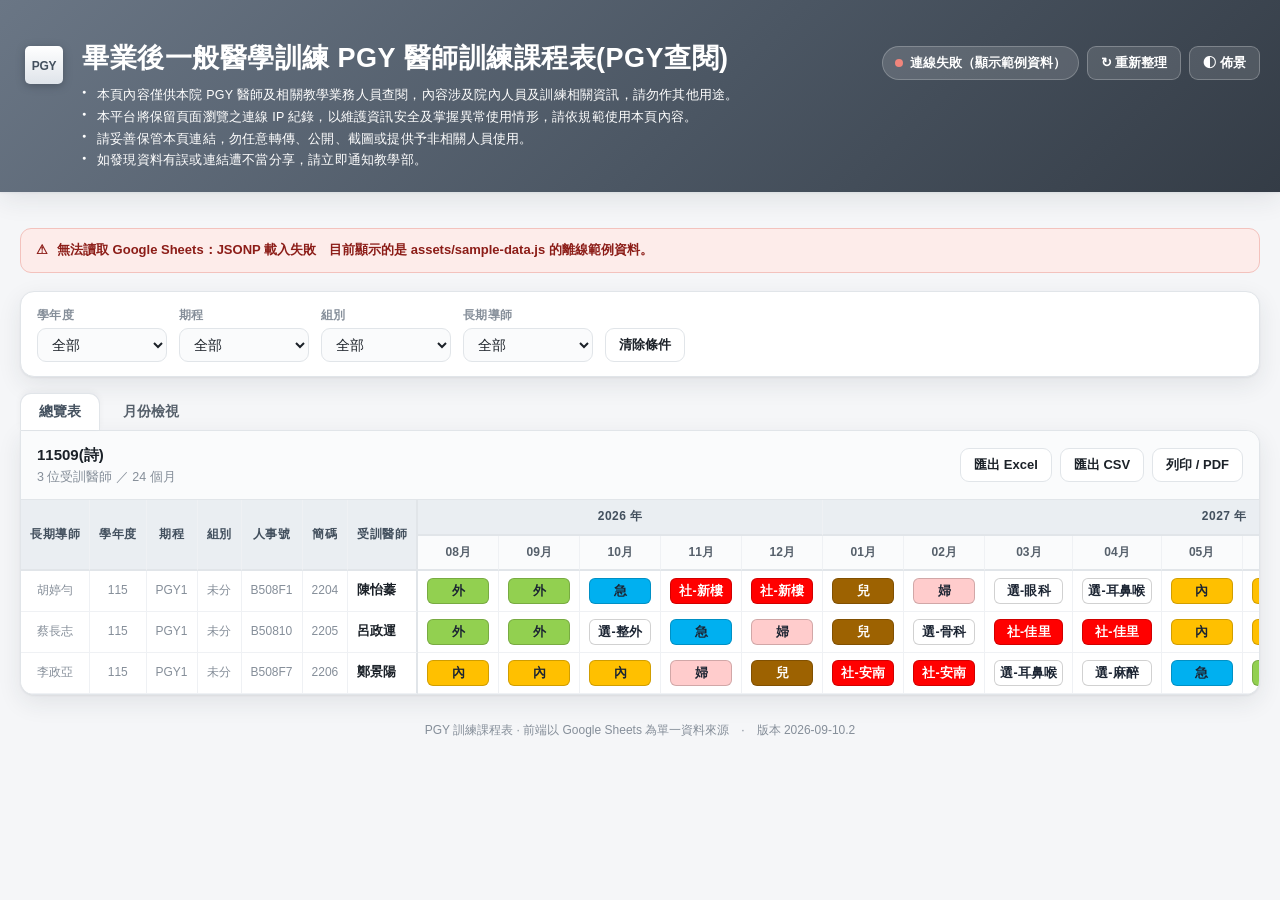
==== 115PGY.html @ 7b3f3a55 "115PGY.html 標題改為「畢業後一般醫學訓練 PGY 醫師訓練課程表(PGY查閱)」 <title>、<h1 id="title"> 與 meta description 一併更新； READ" ====
<!doctype html>
<html lang="zh-Hant">
<head>
<meta charset="utf-8">
<meta name="viewport" content="width=device-width,initial-scale=1">
<title>畢業後一般醫學訓練 PGY 醫師訓練課程表(PGY查閱)</title>
<meta name="description" content="PGY 輪訓課程表（PGY 查閱版），只保留總覽表與月份檢視，資料以 Google Sheets 為主。">
<link rel="icon" href="data:image/svg+xml,<svg xmlns='http://www.w3.org/2000/svg' viewBox='0 0 100 100'><text y='.9em' font-size='90'>🔲</text></svg>">
<!--
  115PGY.html — 精簡版
  由 index.html 裁減而來：只保留「總覽表」與「月份檢視」兩個頁籤，
  移除個人時程頁籤與公告欄，其餘（頁首、篩選列、錯誤提示、頁尾）維持不變。

  · 與 index.html / office.html 共用 assets/ 底下同一份
    config.js / app.js / style.css，改任何一邊的功能三頁都會同步。
  · <body class="gray"> 套用灰色系色票（index.html 粉色、office.html 橘色），
    整頁含表格、分頁與連結都會一起換色，深／淺色模式各有一組。
  · app.js 對不存在的介面元素會安靜跳過：
    沒有 #board 就不會去讀「公告」工作表，
    沒有個人時程頁籤，總覽表的姓名會自動變成純文字而非可點連結。
  · 保留 #banner：正常連線時它是空的完全看不到，
    只有在讀不到 Google Sheets、退回離線範例資料時才會顯示警告 ——
    少了它，使用者會把範例資料誤當成正式課表。
  · ?v= 是版本參數，改過 assets/ 內容要一併更新，否則瀏覽器會用舊快取。
-->
<link rel="stylesheet" href="assets/style.css?v=2026-09-10.2">
</head>
<!-- data-unit-filter：讓月份檢視在標題下方顯示科別複選按鈕列。
     上方的篩選列是「科別」單選（內、外、婦…），這排按鈕是「訓練單位」複選
     （選-眼科、社-郭綜…），兩者粒度不同，可以一起使用。 -->
<body class="gray" data-unit-filter>

<header class="top">
  <div class="wrap">
    <div class="brand">
      <!-- 正方形標誌。viewBox 是正方形，外框 .mark 為 48×44，
           預設的 preserveAspectRatio 會等比縮放並置中，不會被壓扁。 -->
      <svg class="mark" viewBox="0 0 44 44" role="img" aria-label="PGY">
        <defs>
          <linearGradient id="sq" x1="0" y1="0" x2="0" y2="1">
            <stop offset="0" stop-color="#FFFFFF"/>
            <stop offset="1" stop-color="#DFE4EA"/>
          </linearGradient>
        </defs>
        <rect x="3" y="3" width="38" height="38" rx="5" fill="url(#sq)"/>
        <text x="22" y="27" text-anchor="middle" font-family="'Noto Sans TC','PingFang TC',sans-serif"
              font-size="12" font-weight="800" letter-spacing="-.3" fill="#43505E">PGY</text>
      </svg>
      <div>
        <h1 id="title">畢業後一般醫學訓練 PGY 醫師訓練課程表(PGY查閱)</h1>
        <ul class="notice">
          <li>本頁內容僅供本院 PGY 醫師及相關教學業務人員查閱，內容涉及院內人員及訓練相關資訊，請勿作其他用途。</li>
          <li>本平台將保留頁面瀏覽之連線 IP 紀錄，以維護資訊安全及掌握異常使用情形，請依規範使用本頁內容。</li>
          <li>請妥善保管本頁連結，勿任意轉傳、公開、截圖或提供予非相關人員使用。</li>
          <li>如發現資料有誤或連結遭不當分享，請立即通知教學部。</li>
        </ul>
      </div>
    </div>
    <div class="top-actions">
      <span class="pill is-loading" id="status"><span class="dot"></span>讀取中…</span>
      <button class="btn ghost" id="btn-refresh" title="重新向 Google Sheets 取得最新資料">↻ 重新整理</button>
      <button class="btn ghost" id="btn-theme" title="切換深色 / 淺色">◐ 佈景</button>
    </div>
  </div>
</header>

<main class="wrap">

  <div id="banner"></div>

  <!-- 篩選列只留四個下拉與「清除條件」。
       沒有搜尋框、工作表下拉與科別色塊 —— app.js 對不存在的元素會安靜跳過，
       對應的篩選條件永遠是「全部」，不影響其他功能。
       少了工作表下拉，本頁固定顯示 config.js 的 DEFAULT_SHEET
       （留空＝試算表的第一個工作表）。 -->
  <section class="panel filters">
    <div class="filter-grid">
      <div class="field">
        <label for="f-year">學年度</label>
        <select id="f-year"></select>
      </div>
      <div class="field">
        <label for="f-stage">期程</label>
        <select id="f-stage"></select>
      </div>
      <div class="field">
        <label for="f-group">組別</label>
        <select id="f-group"></select>
      </div>
      <div class="field">
        <label for="f-mentor">長期導師</label>
        <select id="f-mentor"></select>
      </div>
      <div class="field">
        <label>&nbsp;</label>
        <button class="btn" id="btn-reset">清除條件</button>
      </div>
    </div>
  </section>

  <nav class="tabs" id="tabs">
    <button class="tab on" data-view="grid">總覽表</button>
    <button class="tab" data-view="month">月份檢視</button>
  </nav>

  <section class="panel view" id="view"></section>

  <p class="foot">PGY 訓練課程表 · 前端以 Google Sheets 為單一資料來源<span id="build"></span></p>
</main>

<script src="assets/config.js?v=2026-09-10.2"></script>
<script src="assets/sample-data.js?v=2026-09-10.2"></script>
<script src="assets/app.js?v=2026-09-10.2"></script>
</body>
</html>
---- assets/style.css ----
/* ================= PGY 訓練課程表 ================= */
:root{
  --bg:#faf5f7;
  --panel:#ffffff;
  --panel-2:#fdfafb;
  --ink:#1b2432;
  --ink-2:#5a6678;
  --ink-3:#8b95a6;
  --line:#efe3e8;
  --line-2:#f6edf1;
  --brand:#A83459;
  --brand-2:#C9456B;
  --brand-soft:#FCEBF1;
  --accent:#c8862b;
  --ok:#1c7a4f;
  --warn:#b06a00;
  --err:#b3261e;
  --shadow:0 1px 2px rgba(80,30,50,.06),0 8px 24px rgba(80,30,50,.08);
  /* 壓在 --brand 底色上的文字色。淺色模式 brand 夠深 → 白字；
     深色模式 brand 是亮粉／亮橘，白字只有 1.4:1，必須換成深色字。 */
  --on-brand:#ffffff;
  --radius:14px;
  --mono:ui-monospace,SFMono-Regular,"SF Mono",Menlo,Consolas,monospace;
  --sans:"Noto Sans TC","PingFang TC","Microsoft JhengHei",-apple-system,BlinkMacSystemFont,"Segoe UI",Roboto,sans-serif;
}
[data-theme="dark"]{
  --bg:#180f14;
  --panel:#241a1f;
  --panel-2:#2b1f25;
  --ink:#f5ebef;
  --ink-2:#c4aeb7;
  --ink-3:#96808a;
  --line:#3d2c34;
  --line-2:#32242b;
  --brand:#F0A0BC;
  --brand-2:#F7BBD0;
  --brand-soft:#3B2430;
  --accent:#e0ac5c;
  --ok:#5fce9c;
  --warn:#e2b062;
  --err:#f0857c;
  --shadow:0 1px 2px rgba(0,0,0,.3),0 8px 24px rgba(0,0,0,.35);
  --on-brand:#241a1f;
}
*{box-sizing:border-box}
html,body{margin:0;padding:0}
/* .btn 等元素自己指定了 display，會蓋掉瀏覽器對 hidden 屬性的預設處理，
   所以這裡補一條 —— 程式用 el.hidden 切換顯示才會生效。 */
[hidden]{display:none!important}
body{
  font-family:var(--sans);
  background:var(--bg);
  color:var(--ink);
  font-size:14px;
  line-height:1.6;
  -webkit-font-smoothing:antialiased;
}
button,input,select{font-family:inherit;font-size:inherit;color:inherit}
a{color:var(--brand-2)}

/* ---------- Layout ---------- */
.wrap{max-width:1680px;margin:0 auto;padding:20px 20px 64px}

/* ---------- Header ---------- */
.top{
  background:linear-gradient(135deg,#C9456B 0%,#A83459 55%,#8C2A4B 100%);
  color:#fff;padding:22px 0 20px;box-shadow:var(--shadow);
}
[data-theme="dark"] .top{background:linear-gradient(135deg,#7A2C48 0%,#5C2036 60%,#431627 100%)}
.top .wrap{padding-bottom:0;display:flex;flex-wrap:wrap;gap:16px;align-items:flex-start;justify-content:space-between}
.brand{display:flex;align-items:flex-start;gap:14px;min-width:0}
/* margin-top：標題下多了提醒文字後整塊變高，標誌要對齊標題那一行、不要垂直置中 */
.brand .mark{
  width:48px;height:44px;flex:none;display:block;margin-top:1px;
  filter:drop-shadow(0 2px 4px rgba(60,10,30,.28));
}
.brand h1{margin:0;font-size:27px;font-weight:800;letter-spacing:.5px;line-height:1.25}
/* 標題下的使用提醒。字色直接繼承頁首文字色、不用半透明 ——
   半透明白字在粉色頁首最亮端只有 4.0:1，不足 4.5:1；
   「細體小字」靠字級與字重表現，不靠降低不透明度。 */
.brand .notice{
  list-style:none;margin:9px 0 0;padding:0;
  font-size:12.5px;font-weight:400;line-height:1.75;letter-spacing:.2px;
}
.brand .notice li{position:relative;padding-left:15px}
.brand .notice li::before{content:'●';position:absolute;left:0;top:.5em;font-size:7px;line-height:1}
.brand p{margin:2px 0 0;font-size:12.5px;color:rgba(255,255,255,.82)}
.top-actions{display:flex;align-items:center;gap:8px;flex-wrap:wrap;margin-top:4px}

/* ---------- Status pill ---------- */
.pill{
  display:inline-flex;align-items:center;gap:7px;
  padding:6px 12px;border-radius:999px;font-size:12.5px;font-weight:600;
  background:rgba(255,255,255,.14);border:1px solid rgba(255,255,255,.22);color:#fff;
}
.pill .dot{width:8px;height:8px;border-radius:50%;background:#8fd3b0;flex:none}
.pill.is-sample .dot{background:#f0c265}
.pill.is-error .dot{background:#f0857c}
.pill.is-loading .dot{background:#9fd0f0;animation:blink 1s infinite}
@keyframes blink{50%{opacity:.25}}

/* ---------- Buttons ---------- */
.btn{
  display:inline-flex;align-items:center;gap:6px;
  padding:7px 13px;border-radius:9px;border:1px solid var(--line);
  background:var(--panel);color:var(--ink);cursor:pointer;font-size:13px;font-weight:600;
  transition:.15s;white-space:nowrap;
}
.btn:hover{border-color:var(--brand);color:var(--brand);background:var(--panel-2)}
.btn:active{transform:translateY(1px)}
.btn.ghost{background:rgba(255,255,255,.12);border-color:rgba(255,255,255,.25);color:#fff}
.btn.ghost:hover{background:rgba(255,255,255,.22);color:#fff;border-color:rgba(255,255,255,.45)}
.btn.primary{background:var(--brand);border-color:var(--brand);color:#fff}
.btn.primary:hover{background:var(--brand-2);border-color:var(--brand-2);color:#fff}
.btn[disabled]{opacity:.5;cursor:not-allowed}

/* ---------- Panels ---------- */
.panel{background:var(--panel);border:1px solid var(--line);border-radius:var(--radius);box-shadow:var(--shadow)}
.panel + .panel{margin-top:16px}

/* ---------- Filter bar ---------- */
.filters{margin-top:18px;padding:14px 16px}
.filter-grid{display:flex;flex-wrap:wrap;gap:12px;align-items:flex-end}
.field{display:flex;flex-direction:column;gap:4px;min-width:0}
.field label{font-size:11.5px;font-weight:700;color:var(--ink-3);letter-spacing:.4px}
.field select,.field input{
  padding:7px 10px;border-radius:9px;border:1px solid var(--line);
  background:var(--panel-2);min-width:130px;max-width:100%;outline:none;transition:.15s;
}
.field input{min-width:210px}
.field select:focus,.field input:focus{border-color:var(--brand);box-shadow:0 0 0 3px var(--brand-soft)}
.field.grow{flex:1 1 220px}
.field.grow input{width:100%}
.filter-foot{
  display:flex;flex-wrap:wrap;gap:10px;align-items:center;justify-content:space-between;
  margin-top:12px;padding-top:12px;border-top:1px dashed var(--line);
}
.chips{display:flex;flex-wrap:wrap;gap:6px;align-items:center}
.chip{
  display:inline-flex;align-items:center;gap:6px;
  padding:4px 11px;border-radius:999px;border:1px solid var(--line);
  background:var(--panel-2);cursor:pointer;font-size:12.5px;font-weight:600;
  color:var(--ink-2);transition:.15s;user-select:none;
}
.chip:hover{border-color:var(--brand)}
.chip .sw{width:11px;height:11px;border-radius:3px;flex:none;border:1px solid rgba(0,0,0,.28)}
.chip.on{background:var(--brand);border-color:var(--brand);color:#fff}
.chip.on .sw{border-color:rgba(255,255,255,.6)}

/* ---------- Tabs ---------- */
.tabs{display:flex;gap:4px;margin:16px 0 0;flex-wrap:wrap}
.tab{
  padding:9px 18px;border-radius:11px 11px 0 0;border:1px solid transparent;border-bottom:none;
  background:transparent;color:var(--ink-2);cursor:pointer;font-weight:700;font-size:13.5px;transition:.15s;
}
.tab:hover{color:var(--brand)}
.tab.on{background:var(--panel);border-color:var(--line);color:var(--brand);box-shadow:0 -2px 6px rgba(20,35,60,.04)}
.view{border-radius:0 var(--radius) var(--radius) var(--radius);overflow:hidden}
.view-head{
  display:flex;flex-wrap:wrap;gap:10px;align-items:center;justify-content:space-between;
  padding:12px 16px;border-bottom:1px solid var(--line);background:var(--panel-2);
}
.view-head h2{margin:0;font-size:15px;font-weight:700}
.view-head .sub{font-size:12.5px;color:var(--ink-3);font-weight:500}

/* ---------- Matrix table ---------- */
.tscroll{overflow:auto;max-height:calc(100vh - 220px)}
table.grid{border-collapse:separate;border-spacing:0;width:100%;font-size:13px}
table.grid th,table.grid td{
  border-right:1px solid var(--line-2);border-bottom:1px solid var(--line-2);
  padding:7px 9px;white-space:nowrap;text-align:center;
}
table.grid thead th{
  position:sticky;top:0;z-index:3;background:var(--panel-2);
  font-size:12px;font-weight:700;color:var(--ink-2);
  border-bottom:2px solid var(--line);
}
table.grid thead tr.yrow th{top:0;z-index:4;background:var(--brand-soft);color:var(--brand);letter-spacing:.5px}
table.grid thead tr.mrow th{top:31px;z-index:3}
/* 七個固定欄一起黏在左側，實際 left 由 JS 逐欄累加寬度算出 */
table.grid td.fx,table.grid th.fx{
  position:sticky;left:auto;z-index:2;background:var(--panel);
}
table.grid td.name{text-align:left}
table.grid thead th.fx{z-index:5;background:var(--panel-2)}
/* 特異性要壓過 `thead tr.yrow th`，否則年份表頭會蓋住固定欄表頭 */
table.grid thead tr.yrow th.fx,
table.grid thead tr.mrow th.fx{z-index:6;background:var(--brand-soft)}
/* 只在固定欄區塊的最後一欄畫分隔線，區隔固定欄與月份欄 */
table.grid th.fx-last,table.grid td.fx-last{border-right:2px solid var(--line)}
/* 窄螢幕只釘住「受訓醫師」欄，其餘固定欄會從它下面捲過去 */
table.grid td.fx-id{z-index:3}
table.grid thead th.fx-id{z-index:7}
table.grid tbody tr:hover td{background:var(--brand-soft)}
table.grid tbody tr:hover td.fx{background:var(--brand-soft)}
table.grid td.name{font-weight:700;color:var(--ink);text-align:left}
table.grid td.dim{color:var(--ink-3);font-size:12px}
table.grid .cell{
  display:block;border-radius:6px;padding:3px 6px;font-weight:600;font-size:12.5px;
  min-width:62px;letter-spacing:.2px;
  /* 用內描邊而非 border，白色色塊在白底上才看得見，且不影響版面寬度 */
  box-shadow:inset 0 0 0 1px rgba(0,0,0,.16);
}
table.grid td.empty{background:repeating-linear-gradient(45deg,transparent,transparent 5px,var(--line-2) 5px,var(--line-2) 6px)}
table.grid tbody tr.faded{opacity:.28}
table.grid td.q1{border-left:2px solid var(--line)}
.rowbtn{
  border:none;background:none;padding:0;font:inherit;color:var(--brand);
  font-weight:700;cursor:pointer;text-decoration:underline;text-underline-offset:3px;
}
.rowbtn:hover{color:var(--accent)}

/* ---------- Month view ---------- */
.mgrid{display:grid;grid-template-columns:repeat(auto-fill,minmax(min(310px,100%),1fr));gap:14px;padding:16px}
.mcard{border:1px solid var(--line);border-radius:12px;overflow:hidden;background:var(--panel-2)}
.mcard h3{
  margin:0;padding:9px 13px;font-size:13.5px;font-weight:700;
  display:flex;align-items:center;justify-content:space-between;gap:8px;color:#1b2432;
  box-shadow:inset 0 0 0 1px rgba(0,0,0,.12);
}
.mcard ul{list-style:none;margin:0;padding:8px 13px 12px;display:flex;flex-direction:column;gap:5px}
.mcard li{display:flex;align-items:center;gap:8px;font-size:13px;border-bottom:1px dashed var(--line-2);padding-bottom:5px}
.mcard li:last-child{border-bottom:none;padding-bottom:0}
.mcard li b{font-weight:700;white-space:nowrap;flex:none}
.mcard li span{color:var(--ink-3);font-size:11.5px;margin-left:auto;font-variant-numeric:tabular-nums;
               white-space:nowrap;flex:none;padding-left:4px}
.mcard li .pid{
  font-style:normal;font-size:inherit;font-weight:700;color:var(--ink);
  min-width:58px;flex:none;font-variant-numeric:tabular-nums;
}
.mcard li .vtag{
  font-style:normal;font-size:11px;font-weight:600;color:var(--ink-2);
  background:var(--panel);border:1px solid var(--line);border-radius:5px;padding:0 6px;
  /* 空間不夠時由這個標籤縮短，名字與期程不折行 */
  flex:0 1 auto;min-width:0;overflow:hidden;text-overflow:ellipsis;white-space:nowrap;
}
.count-badge{background:rgba(0,0,0,.16);border-radius:999px;padding:1px 9px;font-size:11.5px;font-weight:800}

/* ---------- 月份檢視：科別複選篩選 ---------- */
.ufilter{padding:12px 16px;border-bottom:1px solid var(--line);background:var(--panel-2)}
.ufilter-title{font-size:11.5px;font-weight:700;color:var(--ink-3);letter-spacing:.4px;margin-bottom:8px}
.ufilter .chips{max-height:132px;overflow:auto;gap:6px}
.ufilter-sel{
  display:flex;flex-wrap:wrap;align-items:center;gap:6px;
  margin-top:10px;padding-top:10px;border-top:1px dashed var(--line);font-size:12.5px;
}
.ufilter-sel .lbl{
  font-weight:800;color:#fff;background:var(--brand);
  border-radius:6px;padding:2px 9px;font-size:12px;letter-spacing:.4px;
}
.ufilter-sel b{
  font-weight:700;color:var(--brand);background:var(--brand-soft);
  border:1px solid var(--line);border-radius:999px;padding:2px 10px;
}
.ufilter-sel .btn{margin-left:auto;padding:5px 11px;font-size:12.5px}
.ufilter-sel.none{color:var(--ink-3);font-weight:500}
@media (max-width:520px){
  .ufilter{padding:10px 12px}
  .ufilter .chips{max-height:150px}
  .ufilter-sel .btn{margin-left:0;width:100%;justify-content:center}
}

/* ---------- Person view ---------- */
.pfind{display:flex;gap:8px;align-items:center;flex-wrap:wrap;max-width:100%}
.pfind input{
  padding:7px 11px;border-radius:9px;border:1px solid var(--line);
  background:var(--panel-2);flex:1 1 180px;min-width:0;outline:none;transition:.15s;
}
.pfind input:focus{border-color:var(--brand);box-shadow:0 0 0 3px var(--brand-soft)}
.plist{padding:16px;display:flex;flex-direction:column;gap:14px}
.pcard{border:1px solid var(--line);border-radius:12px;background:var(--panel-2);overflow:hidden}
.pcard header{
  display:flex;flex-wrap:wrap;gap:8px 18px;align-items:center;
  padding:11px 15px;border-bottom:1px solid var(--line);background:var(--panel);
}
.pcard header .pn{font-size:16px;font-weight:800;letter-spacing:.5px}
.pcard header .kv{font-size:12.5px;color:var(--ink-2)}
.pcard header .kv b{color:var(--ink);font-weight:700}
.pcard header .spacer{margin-left:auto}
.tl{display:flex;overflow-x:auto;padding:14px 15px;gap:0}
.tl .seg{
  flex:none;min-width:84px;border-radius:9px;margin-right:5px;padding:8px 10px;
  display:flex;flex-direction:column;gap:3px;border:1px solid rgba(0,0,0,.16);
}
.tl .seg .m{font-size:11px;font-weight:700;opacity:.8;font-variant-numeric:tabular-nums}
.tl .seg .v{font-size:13.5px;font-weight:800}
.tl .seg.blank{background:var(--panel);border-style:dashed;border-color:var(--line);color:var(--ink-3)}
.psum{display:flex;flex-wrap:wrap;gap:6px;padding:0 15px 13px}
.psum .s{display:inline-flex;align-items:center;gap:5px;font-size:12px;font-weight:700;padding:3px 9px;border-radius:999px;border:1px solid rgba(0,0,0,.16)}

/* ---------- Misc ---------- */
.empty-state{padding:56px 20px;text-align:center;color:var(--ink-3)}
.empty-state .big{font-size:38px;margin-bottom:8px;opacity:.5}
.note{
  margin-top:16px;padding:13px 16px;border-radius:12px;font-size:12.5px;line-height:1.7;
  background:var(--panel);border:1px solid var(--line);color:var(--ink-2);box-shadow:var(--shadow);
}
.note b{color:var(--ink)}
.note code{
  font-family:var(--mono);font-size:12px;background:var(--brand-soft);
  color:var(--brand);padding:1px 6px;border-radius:5px;
}
.banner{
  margin-top:16px;padding:11px 15px;border-radius:11px;font-size:13px;font-weight:600;
  border:1px solid;display:flex;gap:9px;align-items:flex-start;
}
.banner.warn{background:#fff7e8;border-color:#f0d9a8;color:#7a5200}
.banner.err{background:#fdecea;border-color:#f3c2bd;color:#8c1d18}
[data-theme="dark"] .banner.warn{background:#2b2415;border-color:#5a4a25;color:#e6c485}
[data-theme="dark"] .banner.err{background:#2e1a18;border-color:#5e2f2b;color:#f0a49c}
.foot{margin-top:26px;text-align:center;font-size:12px;color:var(--ink-3)}

/* ---------- 公告欄（留言板） ----------
   內容來自 Google Sheets 的「公告」工作表；沒有任何一則時，
   app.js 會把 #board 設成 hidden，整塊不佔位置。
   顏色全部用色票變數，office.html 的橘色系會自動跟著換。 */
.board{margin-top:16px;padding:14px 16px 4px}
.board-head{
  display:flex;align-items:center;justify-content:space-between;
  gap:10px;flex-wrap:wrap;margin-bottom:2px;
}
.board-head h2{
  margin:0;font-size:15px;font-weight:800;color:var(--brand);
  display:flex;align-items:center;gap:9px;letter-spacing:.3px;
}
/* 未讀數：橫幅式提醒，不用純色小紅點 —— 色盲使用者也讀得到「幾則未讀」 */
.board-n{
  font-size:11.5px;font-weight:700;letter-spacing:.2px;
  padding:2px 9px;border-radius:999px;
  background:var(--brand-soft);color:var(--brand);border:1px solid var(--line);
}
.board-tools{display:flex;gap:8px;flex-wrap:wrap}
.btn.sm{padding:4px 10px;font-size:12px;border-radius:8px}

.board-list{list-style:none;margin:0;padding:0}
.board-item{
  padding:11px 0 11px 12px;border-top:1px dashed var(--line);
  border-left:3px solid transparent;border-top-left-radius:2px;
}
.board-list li:first-child{border-top:none}
.board-item.is-new{border-left-color:var(--brand-2);background:linear-gradient(90deg,var(--brand-soft),transparent 46%)}
.board-line{display:flex;align-items:baseline;gap:8px;flex-wrap:wrap}
/* 公告日期：等寬數字讓多則的日期上下對齊；右邊一條細線與標題分隔 */
.board-date{
  flex:none;font-size:12.5px;font-weight:700;color:var(--ink-3);
  font-variant-numeric:tabular-nums;letter-spacing:.2px;
  padding-right:9px;border-right:1px solid var(--line);
}
.board-title{font-size:14.5px;font-weight:800;color:var(--ink);line-height:1.5}
.board-pin,.board-tag,.board-new{
  flex:none;font-size:11px;font-weight:700;letter-spacing:.3px;
  padding:1px 8px;border-radius:999px;border:1px solid var(--line);
}
.board-pin{background:var(--brand);border-color:var(--brand);color:var(--on-brand)}
.board-tag{background:var(--panel-2);color:var(--ink-2)}
.board-new{background:transparent;border-color:var(--brand-2);color:var(--brand-2)}
.board-text{margin-top:4px;font-size:13.5px;color:var(--ink-2);line-height:1.75;word-break:break-word}
.board-meta{margin-top:5px;font-size:12px;color:var(--ink-3);font-variant-numeric:tabular-nums}

@media (max-width:520px){
  .board{padding:12px 13px 2px}
  .board-title{font-size:14px}
}

/* ---------- Print ---------- */
@media print{
  body{background:#fff}
  .top,.filters,.tabs,.top-actions,.view-head .btn,.note,.foot,.banner,.board{display:none!important}
  .wrap{max-width:none;padding:0}
  .panel{box-shadow:none;border:none}
  .tscroll{max-height:none;overflow:visible}
  table.grid{font-size:10px}
  table.grid th,table.grid td{padding:3px 4px}
  table.grid .cell{-webkit-print-color-adjust:exact;print-color-adjust:exact}
  .view{border-radius:0}
}
/* ---------- 響應式 ---------- */
@media (max-width:900px){
  .wrap{padding:16px 14px 48px}
  /* 固定欄的水平黏著由 JS 在此寬度以下關閉（見 app.js 的 FX_MIN_WIDTH） */
}

@media (max-width:720px){
  .wrap{padding:14px 12px 44px}
  .top{padding:16px 0 14px}
  .brand h1{font-size:22px}
  .brand .notice{font-size:12px;line-height:1.7}
  .brand .mark{width:40px;height:37px}
  /* 保留內部捲動高度，表頭才能黏住；設 none 會讓年／月表頭跟著捲走 */
  .tscroll{max-height:68vh}
  .field.grow{flex:1 1 100%}
  .view-head{padding:11px 13px}
  .mgrid{padding:13px;gap:12px}
  .plist{padding:13px;gap:12px}
}

@media (max-width:520px){
  .wrap{padding:12px 10px 40px}
  .top .wrap{gap:10px}
  .brand h1{font-size:19px}
  .brand .notice{font-size:11.5px;line-height:1.65;margin-top:7px}
  .brand p{font-size:11.5px}
  .top-actions{width:100%}
  .top-actions .pill{order:-1}
  .filters{padding:12px}
  .filter-grid{gap:10px}
  .field select,.field input{min-width:0;width:100%}
  .field{flex:1 1 calc(50% - 5px)}
  .field.grow{flex:1 1 100%}
  .filter-grid .field:last-child{flex:0 0 auto}   /* 清除條件不要撐成整列 */
  .tab{padding:8px 13px;font-size:13px}
  .view-head{padding:10px 12px}
  .view-head h2{font-size:14px}
  .tscroll{max-height:70vh}
  table.grid{font-size:12.5px}
  table.grid th,table.grid td{padding:6px 7px}
  .pcard header{padding:10px 12px;gap:6px 12px}
  .pcard header .pn{font-size:15px}
  .mcard li .pid{min-width:52px}
}

/* ---------- office.html：黃色系 ---------- */
/* index.html 是粉色系，office.html 走黃色系，兩頁一眼分得出來。
   色票直接覆寫在 body.office 上，所以整頁（含表格、分頁、連結）一起換色。
   深色模式要另外寫一組：[data-theme="dark"] 定義在 :root，
   若只寫 body.office 的淺色版，會反過來蓋掉深色模式的色票。 */
body.office{
  --bg:#FFF8F1;
  --panel-2:#FFFCF8;
  --line:#F7E3CE;
  --line-2:#FDF1E4;
  --brand:#C2410C;
  --brand-2:#EA580C;
  --brand-soft:#FFEBD6;
  --shadow:0 1px 2px rgba(120,60,10,.07),0 8px 24px rgba(120,60,10,.10);
}
[data-theme="dark"] body.office{
  --bg:#1C1208;
  --panel:#2A1C0E;
  --panel-2:#332312;
  --ink:#fbeee0;
  --ink-2:#d4b394;
  --ink-3:#a4866a;
  --line:#463020;
  --line-2:#3a2718;
  --brand:#FFA94D;
  --brand-2:#FFC078;
  --brand-soft:#42280F;
}

/* 鮮豔的橘色亮度高，白字最多只有 2.4:1 完全看不見；
   要壓到白字達標就得暗到接近鏽紅，整條看起來死氣沉沉。
   所以這裡走「鮮豔橘底 + 深棕文字」，四段漸層讓顏色有流動感。 */
body.office .top{
  background:linear-gradient(120deg,#FFB347 0%,#FF9A3C 30%,#FB8500 65%,#F26B0A 100%);
  color:#4A1D00;
}
body.office .brand p{color:#4A1D00}   /* 半透明在漸層最深端只有 3.8:1；
                                          不透明才全段 ≥4.69:1，層次靠字級與粗細區分 */
body.office .pill{background:rgba(255,255,255,.42);border-color:rgba(74,29,0,.20);color:#4A1D00}
body.office .btn.ghost{background:rgba(255,255,255,.42);border-color:rgba(74,29,0,.22);color:#4A1D00}
body.office .btn.ghost:hover{background:rgba(255,255,255,.72);border-color:rgba(74,29,0,.40);color:#4A1D00}
body.office .pill .dot{background:#146c43}
body.office .pill.is-sample .dot{background:#8a5a00}
body.office .pill.is-error .dot{background:#9e1c14}
body.office .pill.is-loading .dot{background:#4A1D00}

[data-theme="dark"] body.office .top{
  background:linear-gradient(120deg,#C2540A 0%,#B04705 45%,#8E3704 100%);
  color:#fff3e4;
}
[data-theme="dark"] body.office .brand p{color:rgba(255,243,228,.84)}
[data-theme="dark"] body.office .pill,
[data-theme="dark"] body.office .btn.ghost{
  background:rgba(255,255,255,.14);border-color:rgba(255,255,255,.26);color:#fff3e4;
}
[data-theme="dark"] body.office .btn.ghost:hover{background:rgba(255,255,255,.24);color:#fff3e4}
[data-theme="dark"] body.office .pill .dot{background:#8fd3b0}

/* 星星改為大尺寸浮水印：絕對定位在頁首左側、上下溢出後由 overflow:hidden 裁掉，
   不再被 44px 的標誌框限制住。放在內容底下，標題文字壓在它上面。
   頁首是深色文字配亮橘底，白色浮水印會讓底色更亮，深色字對比反而更好。 */
body.office .top{position:relative;overflow:hidden}
body.office .top > .wrap{position:relative;z-index:1}
body.office .top{padding:26px 0 24px}   /* 少了副標後頁首偏薄，補一點高度讓大標題透氣 */
body.office .mark-wm{
  position:absolute;left:6px;top:50%;transform:translateY(-50%);
  height:210px;width:auto;opacity:.26;pointer-events:none;z-index:0;
}
/* 標題原本靠標誌撐開左側留白，標誌移走後改用內距，位置維持不變 */
body.office .brand{padding-left:66px}

@media (max-width:720px){
  body.office .mark-wm{height:170px;left:-14px}
  body.office .brand{padding-left:52px}
}
@media (max-width:520px){
  body.office .mark-wm{height:150px;left:-20px;opacity:.20}
  body.office .brand{padding-left:44px}
}

/* ---------- office.html：版面 ---------- */

/* 沒有頁首與篩選列，表格可用的垂直空間變多；
   這些規則放在響應式區塊之後，才能蓋掉前面的 .tscroll 高度。 */
body.office .wrap{padding-top:16px}
body.office .tabs{margin-top:0}
body.office .tscroll{max-height:calc(100vh - 196px)}
@media (max-width:720px){
  body.office .wrap{padding-top:12px}
  body.office .tscroll{max-height:80vh}
}
@media (max-width:520px){
  body.office .wrap{padding-top:10px}
  body.office .tscroll{max-height:82vh}
}

/* ---------- 115PGY.html：灰色系 ---------- */
/* index.html 粉色、office.html 橘色、115PGY.html 灰色，三頁一眼分得出來。
   色票直接覆寫在 body.gray 上，所以整頁（含表格、分頁、連結）一起換色。
   深色模式要另外寫一組：[data-theme="dark"] 定義在 :root，
   若只寫 body.gray 的淺色版，會反過來蓋掉深色模式的色票。 */
body.gray{
  --bg:#F5F6F8;
  --panel:#ffffff;
  --panel-2:#FAFBFC;
  --ink:#1B2128;
  --ink-2:#56606B;
  --ink-3:#858E99;
  --line:#E1E5E9;
  --line-2:#EFF1F4;
  --brand:#43505E;
  --brand-2:#5C6B7B;
  --brand-soft:#EAEEF2;
  --accent:#7A6A52;
  --shadow:0 1px 2px rgba(30,40,50,.06),0 8px 24px rgba(30,40,50,.09);
}
[data-theme="dark"] body.gray{
  --bg:#121519;
  --panel:#1C2026;
  --panel-2:#232830;
  --ink:#ECEFF3;
  --ink-2:#B2BBC5;
  --ink-3:#87909B;
  --line:#333A43;
  --line-2:#2A3038;
  --brand:#B4C0CC;
  --brand-2:#CDD7E1;
  --brand-soft:#2A313A;
  --accent:#CBB68C;
  --on-brand:#1C2026;
}

/* 灰階頁首：深石板灰配白字，全段對比 ≥ 8:1。
   淺灰底配深字在頁首會與下方面板糊成一片，分不出頁首到哪裡結束。 */
body.gray .top{
  background:linear-gradient(135deg,#6A7685 0%,#4B5663 55%,#343C46 100%);
  color:#fff;
}
[data-theme="dark"] body.gray .top{
  background:linear-gradient(135deg,#3A424D 0%,#2C333B 60%,#212730 100%);
}

/* 標誌的投影預設帶粉色，灰色系要換成中性灰，否則邊緣會透出一圈粉 */
body.gray .brand .mark{filter:drop-shadow(0 2px 4px rgba(20,28,38,.30))}
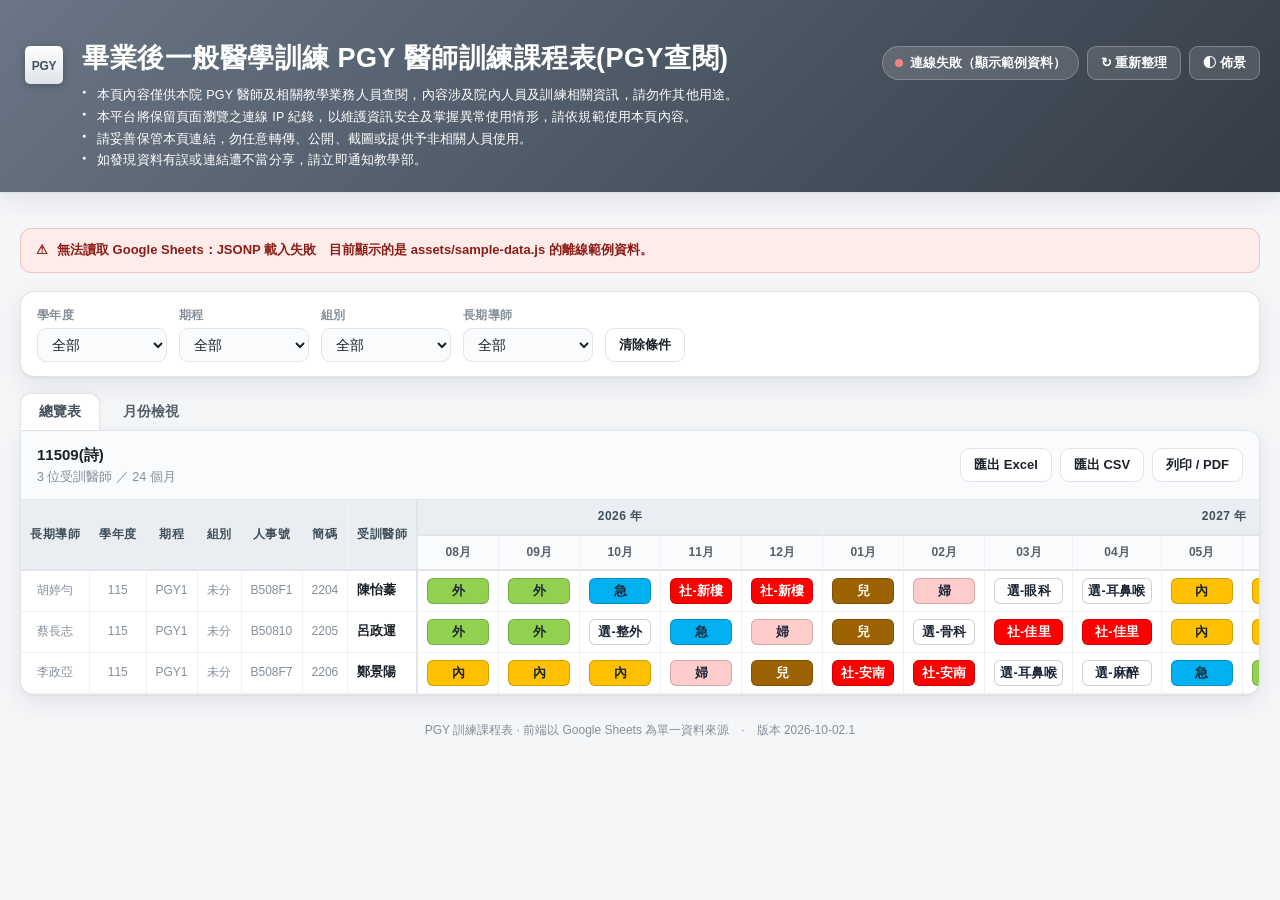
==== commit 992d2f7c: "月份檢視預設停在今天所在的月份（三頁共用） 開啟頁面或切換工作表時，月份檢視自動跳到當月；今天早於表上第一個月 停在第一個月，晚於最後一個月停在最後一個月。同時更新 app.js 快取版本號。  Co" ====
--- a/115PGY.html
+++ b/115PGY.html
@@ -110,6 +110,6 @@
 
 <script src="assets/config.js?v=2026-09-10.2"></script>
 <script src="assets/sample-data.js?v=2026-09-10.2"></script>
-<script src="assets/app.js?v=2026-09-10.2"></script>
+<script src="assets/app.js?v=2026-10-02.1"></script>
 </body>
 </html>
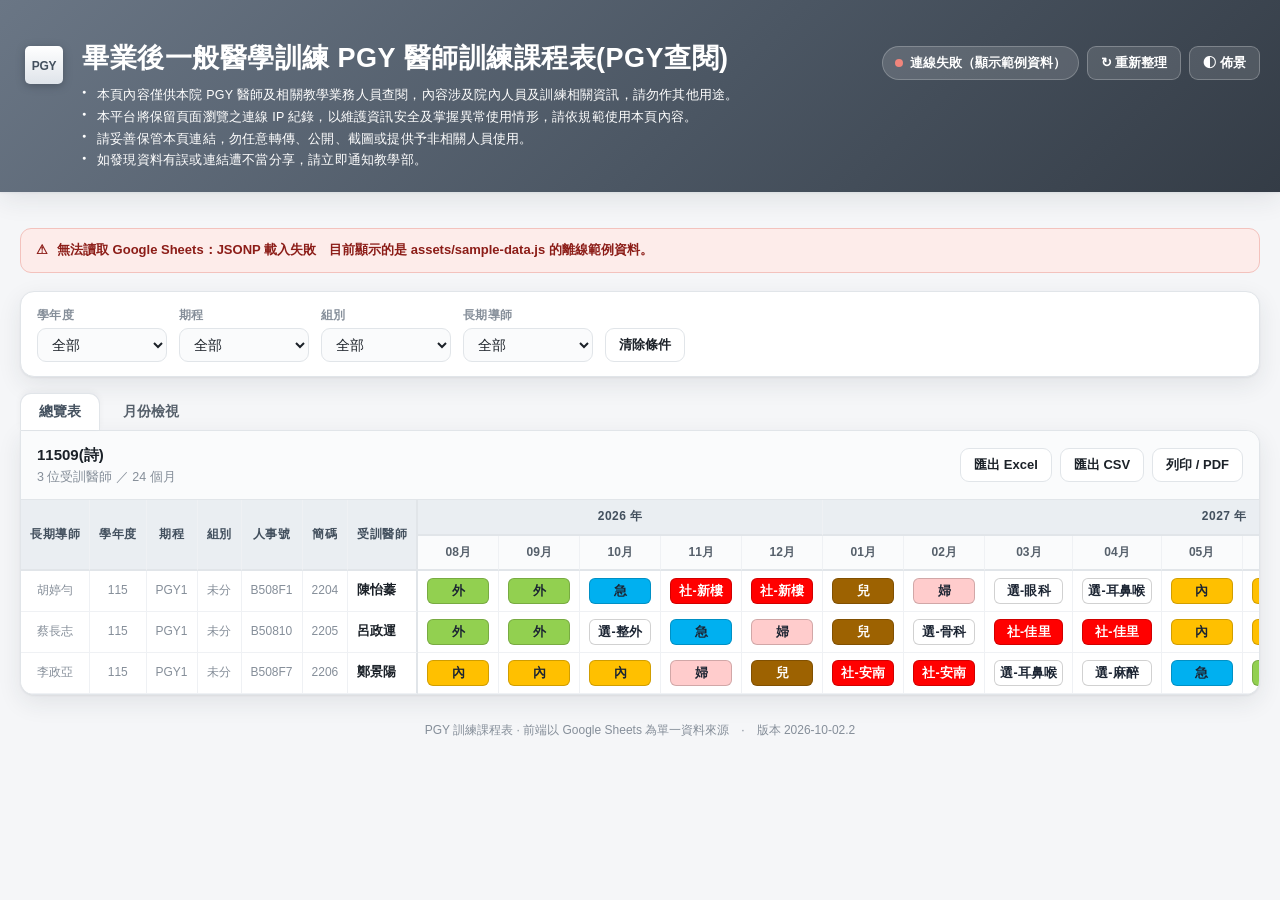
==== commit 565b1b82: "office.html 新增長期導師下拉篩選 篩選列只放長期導師一個下拉，選項依試算表自動產生，總覽表與月份檢視 一起篩。同步更新 app.js 快取版本號。  Co-Authored-By: Cla" ====
--- a/115PGY.html
+++ b/115PGY.html
@@ -110,6 +110,6 @@
 
 <script src="assets/config.js?v=2026-09-10.2"></script>
 <script src="assets/sample-data.js?v=2026-09-10.2"></script>
-<script src="assets/app.js?v=2026-10-02.1"></script>
+<script src="assets/app.js?v=2026-10-02.2"></script>
 </body>
 </html>
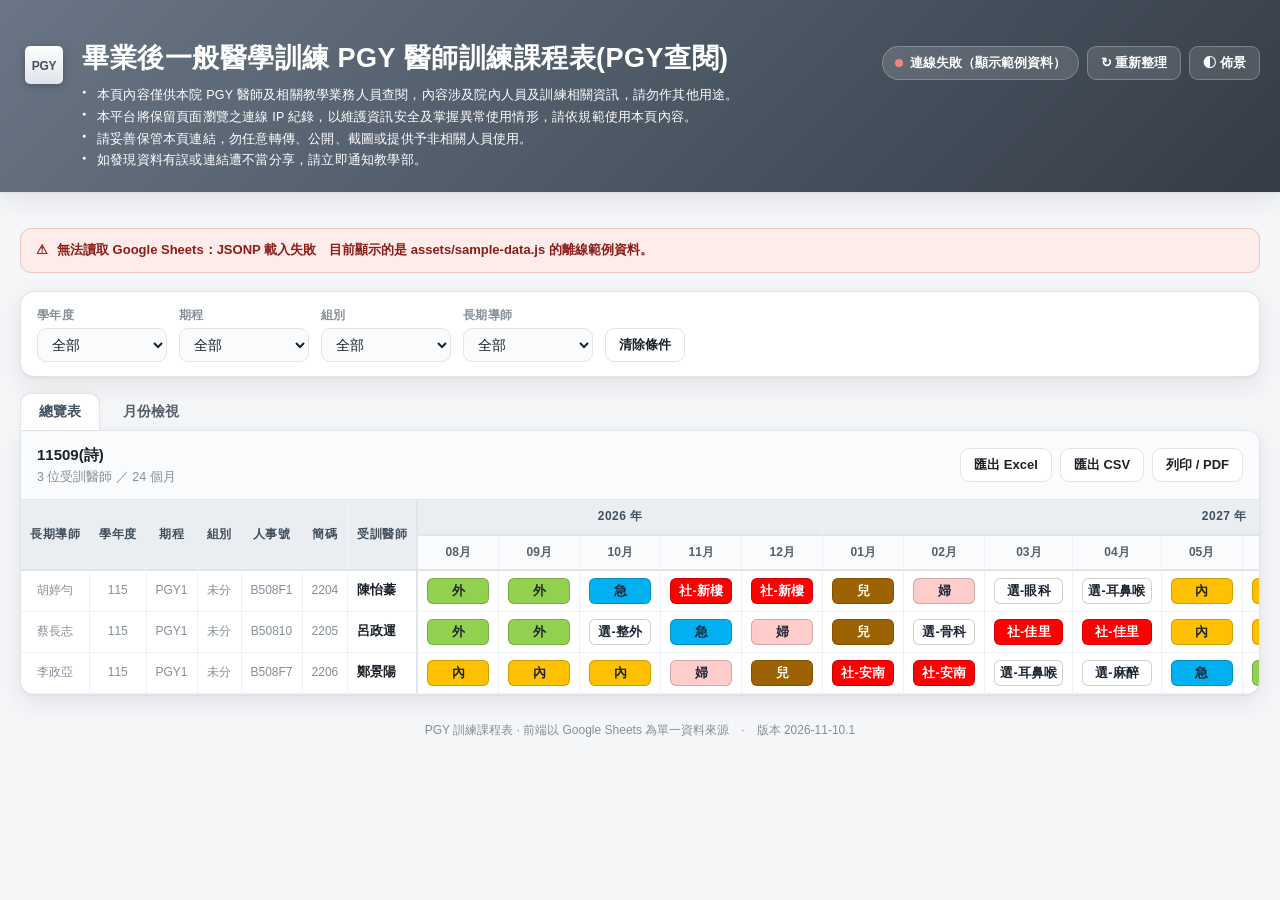
==== commit 2764dda1: "公告欄：分類或標題裡的日期也拿來排序，並更新 app.js 版本號避免瀏覽器用舊檔 Co-Authored-By: Claude Opus 5.5 <noreply@anthropic.com> Cl" ====
--- a/115PGY.html
+++ b/115PGY.html
@@ -110,6 +110,6 @@
 
 <script src="assets/config.js?v=2026-09-10.2"></script>
 <script src="assets/sample-data.js?v=2026-09-10.2"></script>
-<script src="assets/app.js?v=2026-10-02.2"></script>
+<script src="assets/app.js?v=2026-11-10.1"></script>
 </body>
 </html>
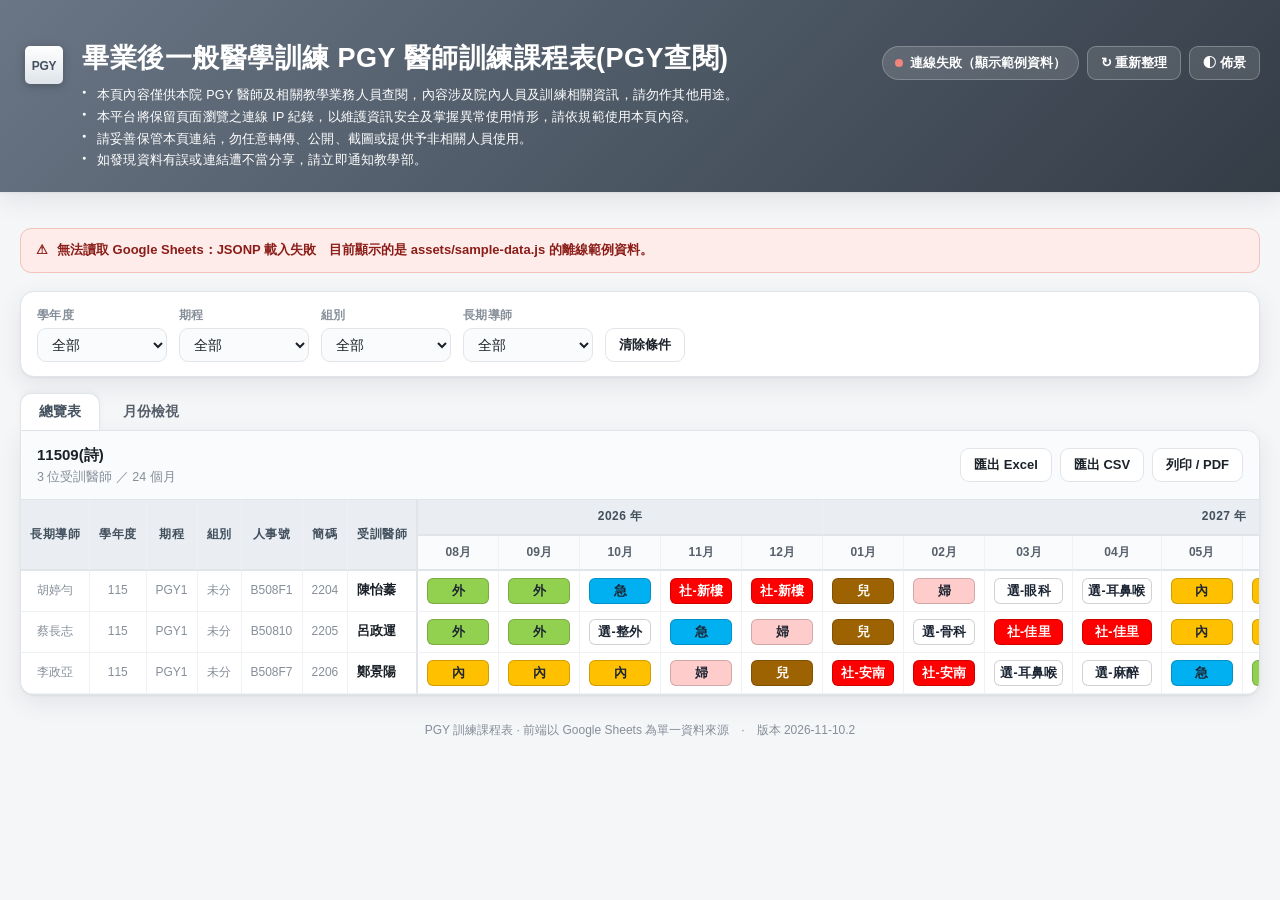
==== commit ae3e419f: "公告欄改為只照試算表列順序排：最後新增的一列顯示在最上面，不看日期 Co-Authored-By: Claude Opus 5.5 <noreply@anthropic.com> Claude-Ses" ====
--- a/115PGY.html
+++ b/115PGY.html
@@ -110,6 +110,6 @@
 
 <script src="assets/config.js?v=2026-09-10.2"></script>
 <script src="assets/sample-data.js?v=2026-09-10.2"></script>
-<script src="assets/app.js?v=2026-11-10.1"></script>
+<script src="assets/app.js?v=2026-11-10.2"></script>
 </body>
 </html>
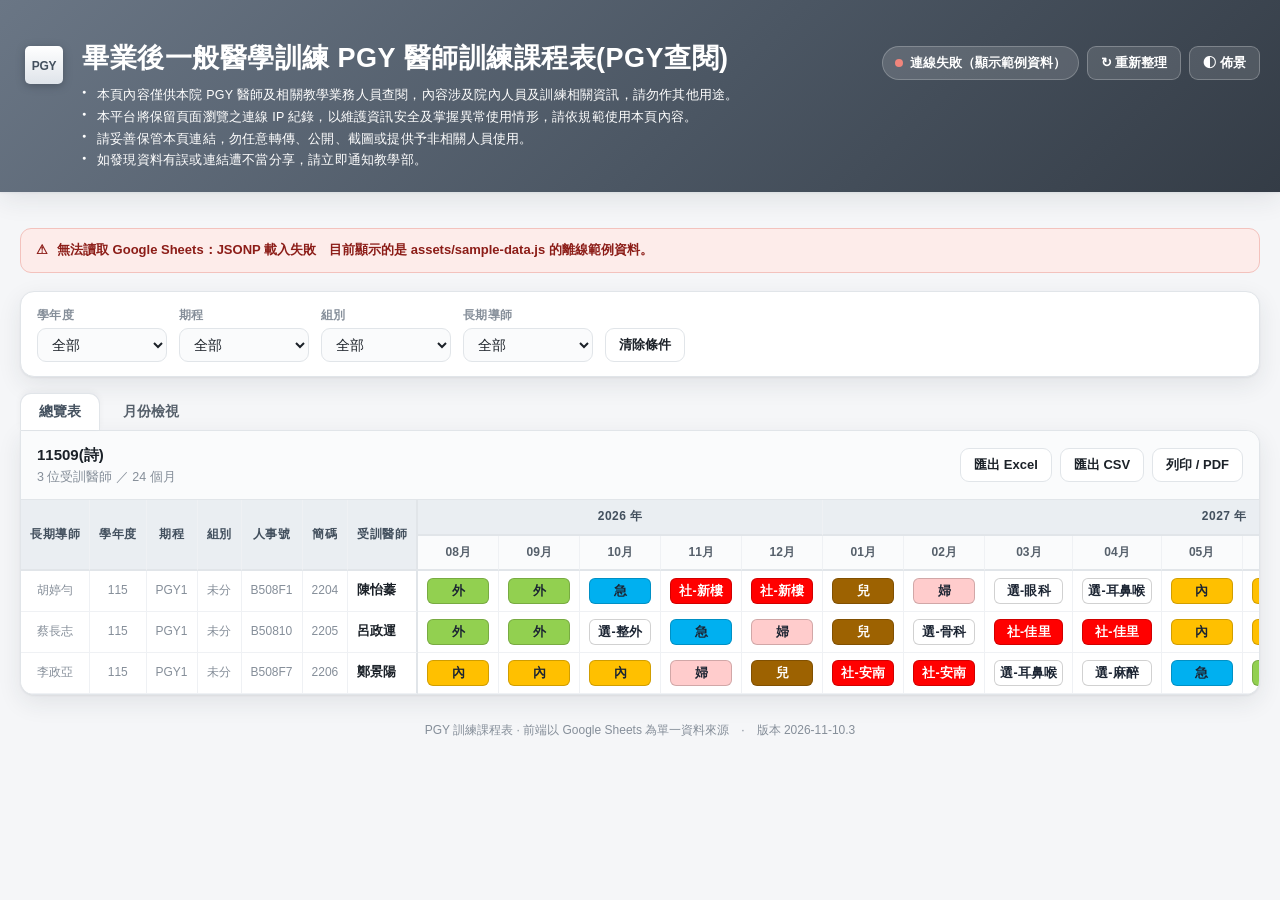
==== commit 0fe0a8fc: "公告欄預設全部列出，不再只顯示前 3 則（index 與 office 一致） Co-Authored-By: Claude Opus 5.5 <noreply@anthropic.com> Clau" ====
--- a/115PGY.html
+++ b/115PGY.html
@@ -108,8 +108,8 @@
   <p class="foot">PGY 訓練課程表 · 前端以 Google Sheets 為單一資料來源<span id="build"></span></p>
 </main>
 
-<script src="assets/config.js?v=2026-09-10.2"></script>
+<script src="assets/config.js?v=2026-11-10.3"></script>
 <script src="assets/sample-data.js?v=2026-09-10.2"></script>
-<script src="assets/app.js?v=2026-11-10.2"></script>
+<script src="assets/app.js?v=2026-11-10.3"></script>
 </body>
 </html>
